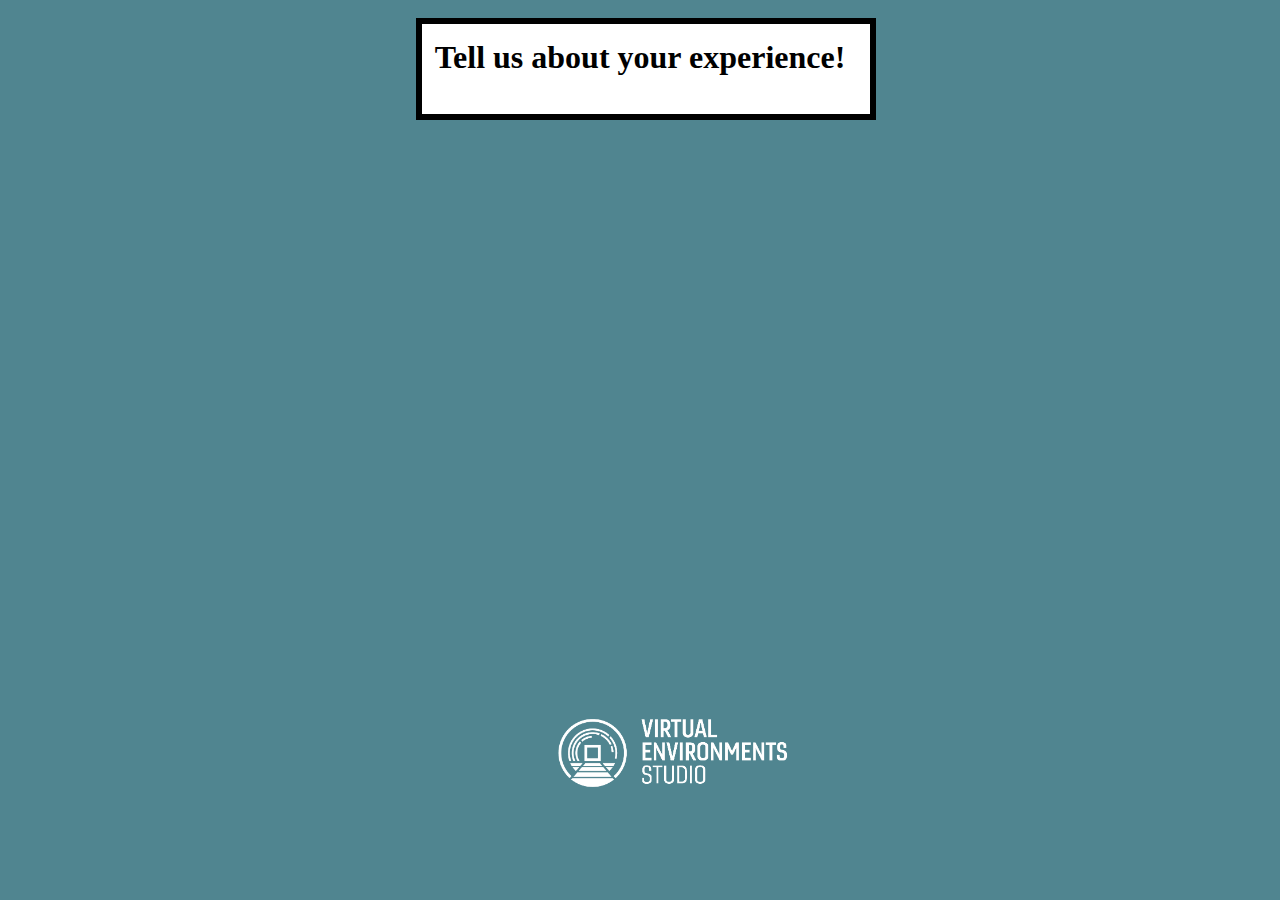
==== index.html @ 49bd3a6c "Organize and localize css and js" ====
<!DOCTYPE html>
<html>
	<head>
		<!-- Meta data -->
		<meta http-equiv='cache-control' content='no-cache'>
		<meta http-equiv='expires' content='0'>
		<meta http-equiv='pragma' content='no-cache'>
		
		<!-- Title -->
		<title>Studio Survey</title>
		
		<!-- Local stylesheet and font-awesome stylesheet -->
		<link rel="stylesheet" type="text/css" href="css/survey.css">
		<link rel="stylesheet" type="text/css" href="css/all.css">
	</head>
	
	<body class="bg">
		<!-- Main webpage html -->
		<main>
			<!-- Timeout countdown dialogue box -->
			<t id="countdown"></t>
			
			<!-- Header question & banner -->
			<div class="banner_body"></div>
			<h1 class="header_statement">Tell us about your experience!</h1>
			
			<!-- Smiley and Frowny Buttons -->
			<button id="smileyButton">
				<i class="far fa-smile" id="image1"></i>
			</button>		
			<button id="frownyButton">
				<i class="far fa-frown" id="image2"></i>
			</button>
			
			<!-- The Modal -->
			<div id="smileyModal" class="modal">

				<!-- Modal content -->
				<div class="modal-content">
					<div class="modal-header">
						<span class="close">&times;</span>
						<h1>Your Feedback</h1>
					</div>
				<div class="modal-body">
					<h2 class="feedback_question" id="main_statement">Thanks! Would you like to tell us more?</h2>
					<button id="yes_feedback">Yes</button>
					<button id="no_feedback">No</button>
					<form>
						<textarea id="feedback">Your input here...</textarea>
					</form>
				  <p><br/></p>
				</div>
				<div class="modal-footer">
				  <button id="submit" onclick="submit_data()">Submit</button>
				</div>
			  </div>
			</div>
			
			<!-- The icon at the bottom middle -->
			<img class="icon" src="icon.png" alt="Studio Icon"></img>
		</main>

		<!-- Javascript files -->
		<script src="js/jquery.js"></script>
		<script src="js/survey.js"></script>
	</body>
</html>
---- css/survey.css ----
/* Body & HTML Tag */
body, html {
    height: 100vh;
    margin: 0;
	background: #508590;
	height: 100vh;
	background-position: center;
	background-repeat: no-repeat;
	background-size: cover;
	overflow: hidden;
}

/* Banner */
.banner_body {
	position: absolute;
	top: 2vh;
	left: 32.5vw;
	height: 10vh;
	width: 35vw;
	background-color: #FFFFFF;
	z-index: 1;
	border: 6px solid #000000;
}

/* Header statement */
.header_statement {
	position: relative;
	top: 2vh;
	text-align: center;
	font-size: 200%;
	z-index: 2;
	animation-name: float_banner_body;
	animation-duration: 1.5s;
	animation-iteration-count: infinite;
	animation-fill-mode: forwards;
}

/* Timeout Countdown Box */
#countdown {
	position: absolute;
	top: 0%;
	right: 0%;
	width: 10vw;
	height: 10vw;
	color: #FFFFFF;
}

/* Smiley Face Button */
#smileyButton {
	position: absolute;
	width: 35vw;
	height: 35vw;
	border: none;
	left: 10vw;
	top: 15vh;
    border-radius: 45%;
	background-color: transparent;
	animation-name: bounce;
	animation-duration: 1.5s;
	animation-iteration-count: infinite;
	animation-fill-mode: forwards;
}
@keyframes rollSmileyOut {
	from {transform: rotate(0deg); left: 10vw;}
	to {transform: rotate(-45deg); left: 0vw;}
}

/* Frowny Face Button */
#frownyButton {
	position: absolute;
	width: 35vw;
	height: 35vw;
	border: none;
	right: 10vw;
	top: 15vh;
    border-radius: 45%;
	background-color: transparent;
	animation-name: bounce;
	animation-duration: 1.5s;
	animation-iteration-count: infinite;
	animation-fill-mode: forwards;
}
@keyframes rollFrownyOut {
	from {transform: rotate(0deg); right: 10vw;}
	to {transform: rotate(45deg); right: 0vw;}
}

/* Bouncy animation for smiley faces */
@keyframes bounce {
	0% {transform: scale(1.0);}
	50% {transform: scale(1.05);}
	100% {transform: scale(1.0);}
}

/* Smile and Frown images */
#image1, 
#image2 {
	font-size: 35vw;
	color: white;
}

/* The Modal (background) */
.modal {
	display: none; 
	position: fixed;
	z-index: 1;
	padding-top: 100px; 
	left: 0;
	top: 0;
	width: 100%; 
	height: 100%;
	overflow: auto; 
	background-color: rgba(0,0,0,0.4);
}

/* Modal Content */
.modal-content {
	position: relative;
	background-color: #FFFFFF;
	margin: auto;
	padding: 0;
	border: 1px solid #888;
	width: 80%;
	box-shadow: 0 4px 8px 0 rgba(0,0,0,0.2),0 6px 20px 0 rgba(0,0,0,0.19);
	animation-name: modal_dropdown;
	animation-duration: 0.4s;
}

/* Modal Dropdown Animation */
@keyframes modal_dropdown {
	from {top:-300px; opacity:0}
	to {top:0; opacity:1}
}

/* The Close Button */
.close {
	color: white;
	float: right;
	font-size: 28px;
	font-weight: bold;
}
.close:hover,
.close:focus {
	color: #000;
	text-decoration: none;
	cursor: pointer;
}

/* Modal Header, Body, and Footer */
/* Includes Feedback box and Yes, No, and Submit buttons */
.modal-header {
	padding: 2px 16px;
	background-color: #508590;
	color: white;
}
.modal-body {
	text-align: center;
	padding: 2px 16px;
	height: 30vh;
	background-color: #FFFFFF;
	animation-fill-mode: forwards;
}
@keyframes modalSmaller {
	from {height: 40vh;}
	to {height: 30vh;}
}
@keyframes modalBigger {
	from {height: 30vh;}
	to {height: 40vh;}
}
.feedback_question {
	font-size: 200%;
	color: #000000;
}
#main_statement {
	position: relative;
	top: 4%;
	animation-fill-mode: forwards;
}
@keyframes center_text {
	from {top: 4%;}
	to {top: 20%;}
}
#modal-footer {
	height: 8vh;
}
@keyframes footerBigger {
	from {height: 8vh;}
	to{height: 10vh;}
}
#yes_feedback {
	text-align: center;
	font-size: 200%;
	position: fixed;
	top: 37.5%;
	width: 20%;
	height: 8vh;
	border: 4px solid #000000;
	background-color: #2CD5C4;
	color: #000000;
	display: inline;
	animation-name: swooshYes;
	animation-duration: 2s;
	animation-fill-mode: forwards;
}
@keyframes swooshYes {
	0% {left: 30%; opacity:0; display: none}
	40% {left: 30%; opacity:0; display: inline}
	100% {left: 23%; opacity:1; display: inline}
}
#no_feedback {
	text-align: center;
	font-size: 200%;
	position: fixed;
	top: 37.5%;
	width: 20%;
	height: 8vh;
	border: 4px solid #000000;  
	background-color: #2CD5C4;
	color: #000000;
	display: inline;
	animation-name: swooshNo;
	animation-duration: 2s;
	animation-fill-mode: forwards;
}
@keyframes swooshNo {
	0% {right: 30%; opacity:0; display: none}
	40% {right: 30%; opacity:0; display: inline}
	100% {right: 23%; opacity:1; display: inline}
}
#feedback {
	position: relative;
	width: 60vw;
	height: 20vh;
	top: 2vh;
	padding: 12px 20px;
	margin: 8px 0;
	box-sizing: border-box;
	border: 4px solid black;
	background-color: #f8f8f8;
	display: none;
	resize: none;
	font-size: 150%;
	animation-name: fadeIn;
	animation-duration: 1s;
	animation-fill-mode: forwards;
}
@keyframes fadeIn {
	from {opacity: 0;}
	to {opacity: 1;}
}
.modal-footer {
	text-align: center;
	height: 10vh;
	padding: 2px 16px;
	background-color: #508590;
	color: white;
}
#submit {
	text-align: center;
	font-size: 150%;
	position: relative;
	top: 2vh;
	width: 15vw;
	height: 6vh;
	border: 4px solid #000000;  
	background-color: #CE0058;
	color: #FFFFFF;
    opacity: 0.4;
    cursor: not-allowed;
	animation-fill-mode: forwards;
}
@keyframes fadeOut {
	from {opacity: 0.4;}
	to {opacity: 0;}
}
@keyframes submitBigger {
	from {width: 15vw; height: 6vh; top: 2vh;}
	to {width: 20%; height: 8vh; top: 1vh;}
}
@keyframes submitSmaller {
	from {width: 20vw; height: 8vh; top: 1vh;}
	to {width: 15vw; height: 6vh; top: 2vh;}
}

/* The icon at the bottom middle */
.icon {
	position: absolute;
	left: 42vw;
	bottom: 10vh;
	width: 30vh;
	display: inline;
	z-index: 2;
}
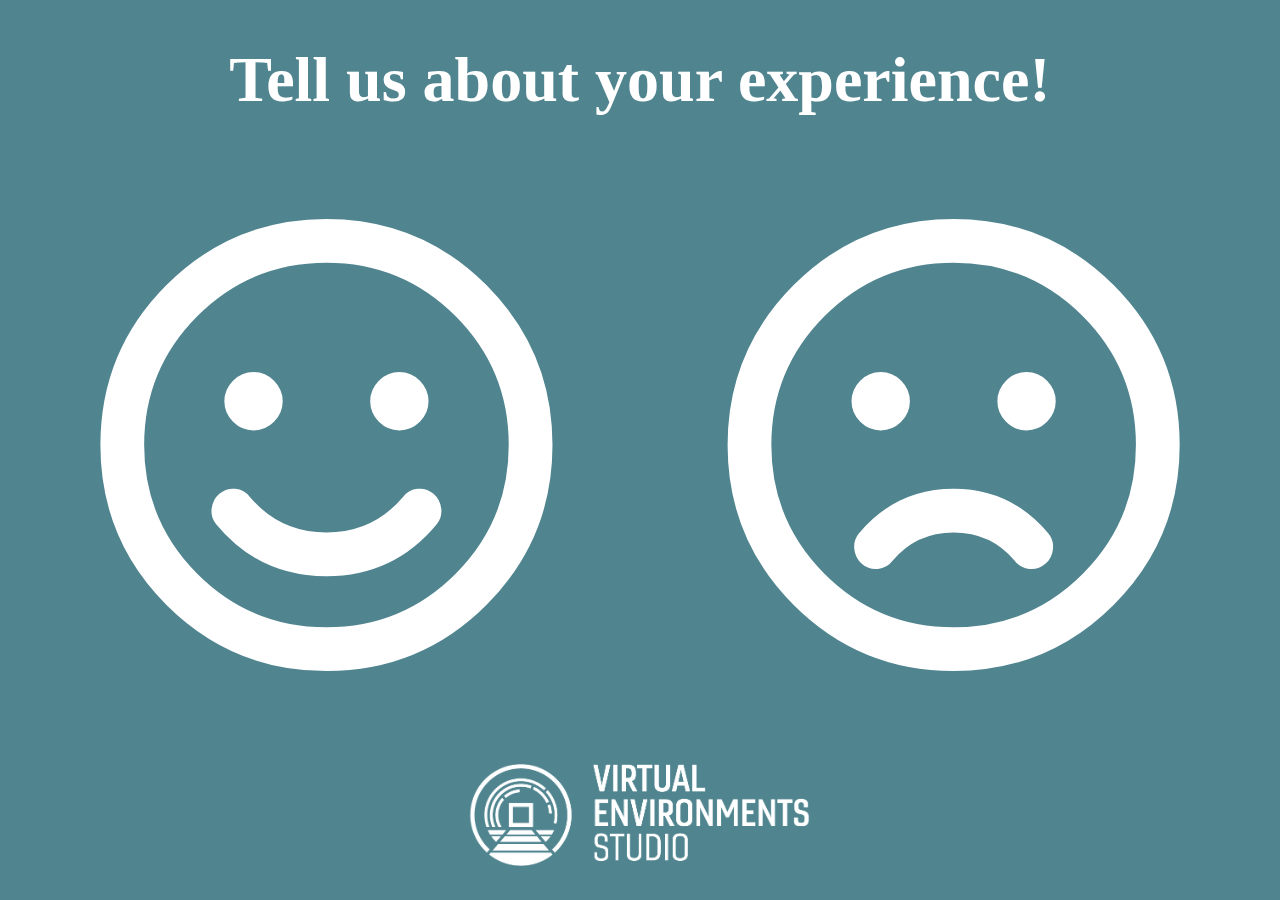
==== commit 96a15750: "Change to html5 tags" ====
--- a/index.html
+++ b/index.html
@@ -15,50 +15,54 @@
 	</head>
 	
 	<body class="bg">
-		<!-- Main webpage html -->
-		<main>
 			<!-- Timeout countdown dialogue box -->
 			<t id="countdown"></t>
 			
 			<!-- Header question & banner -->
-			<div class="banner_body"></div>
-			<h1 class="header_statement">Tell us about your experience!</h1>
+			<header>
+				<h1 class="header_h1">Tell us about your experience!</h1>
+			</header>
 			
-			<!-- Smiley and Frowny Buttons -->
-			<button id="smileyButton">
-				<i class="far fa-smile" id="image1"></i>
-			</button>		
-			<button id="frownyButton">
-				<i class="far fa-frown" id="image2"></i>
-			</button>
-			
-			<!-- The Modal -->
-			<div id="smileyModal" class="modal">
+			<!-- Main webpage html -->
+			<main>
+				<!-- Smiley and Frowny Buttons -->
+				<button id="smileyButton">
+					<i class="far fa-smile" id="smile"></i>
+				</button>		
+				<button id="frownyButton">
+					<i class="far fa-frown" id="frown"></i>
+				</button>
+				
+				<!-- The Modal -->
+				<div id="smileyModal" class="modal">
 
-				<!-- Modal content -->
-				<div class="modal-content">
-					<div class="modal-header">
-						<span class="close">&times;</span>
-						<h1>Your Feedback</h1>
+					<!-- Modal content -->
+					<div class="modal-content">
+						<div class="modal-header">
+							<span class="close">&times;</span>
+							<h1>Your Feedback</h1>
+						</div>
+					<div class="modal-body">
+						<h2 class="feedback_question" id="main_statement">Thanks! Would you like to tell us more?</h2>
+						<button id="yes_feedback">Yes</button>
+						<button id="no_feedback">No</button>
+						<form>
+							<textarea id="feedback">Your input here...</textarea>
+						</form>
+						<p><br/></p>
 					</div>
-				<div class="modal-body">
-					<h2 class="feedback_question" id="main_statement">Thanks! Would you like to tell us more?</h2>
-					<button id="yes_feedback">Yes</button>
-					<button id="no_feedback">No</button>
-					<form>
-						<textarea id="feedback">Your input here...</textarea>
-					</form>
-				  <p><br/></p>
+					<div class="modal-footer">
+						<button id="submit" onclick="submit_data()">Submit</button>
+					</div>
+					</div>
 				</div>
-				<div class="modal-footer">
-				  <button id="submit" onclick="submit_data()">Submit</button>
-				</div>
-			  </div>
-			</div>
+			</main>
 			
 			<!-- The icon at the bottom middle -->
-			<img class="icon" src="icon.png" alt="Studio Icon"></img>
-		</main>
+			<footer>
+				<img class="icon" src="icon.png" alt="Studio Icon"></img>
+			</footer>
+
 
 		<!-- Javascript files -->
 		<script src="js/jquery.js"></script>
--- a/css/survey.css
+++ b/css/survey.css
@@ -1,294 +1,370 @@
 /* Body & HTML Tag */
-body, html {
-    height: 100vh;
-    margin: 0;
-	background: #508590;
-	height: 100vh;
-	background-position: center;
-	background-repeat: no-repeat;
-	background-size: cover;
-	overflow: hidden;
-}
-
-/* Banner */
-.banner_body {
-	position: absolute;
-	top: 2vh;
-	left: 32.5vw;
-	height: 10vh;
-	width: 35vw;
-	background-color: #FFFFFF;
-	z-index: 1;
-	border: 6px solid #000000;
+body,
+html {
+  height: 100vh;
+  margin: 0;
+  background: #508590;
+  height: 100vh;
+  background-position: center;
+  background-repeat: no-repeat;
+  background-size: cover;
+  overflow: hidden;
+}
+
+body {
+  display: flex;
+  flex-direction: column;
+  flex-wrap: nowrap;
+  justify-content: space-between;
 }
 
 /* Header statement */
-.header_statement {
-	position: relative;
-	top: 2vh;
-	text-align: center;
-	font-size: 200%;
-	z-index: 2;
-	animation-name: float_banner_body;
-	animation-duration: 1.5s;
-	animation-iteration-count: infinite;
-	animation-fill-mode: forwards;
+header {
+  display: flex;
+  flex-direction: row;
+  align-items: center;
+  justify-content: center;
+}
+
+header h1.header_h1 {
+  color: white;
+  font-size: 4em;
+}
+
+/* Footer image */
+
+footer {
+  display: flex;
+  flex-direction: row;
+  align-items: center;
+  justify-content: center;
+}
+
+footer img.icon {
+  width: 400px;
 }
 
 /* Timeout Countdown Box */
 #countdown {
-	position: absolute;
-	top: 0%;
-	right: 0%;
-	width: 10vw;
-	height: 10vw;
-	color: #FFFFFF;
-}
-
-/* Smiley Face Button */
-#smileyButton {
-	position: absolute;
-	width: 35vw;
-	height: 35vw;
-	border: none;
-	left: 10vw;
-	top: 15vh;
-    border-radius: 45%;
-	background-color: transparent;
-	animation-name: bounce;
-	animation-duration: 1.5s;
-	animation-iteration-count: infinite;
-	animation-fill-mode: forwards;
+  position: absolute;
+  top: 0%;
+  right: 0%;
+  width: 10vw;
+  height: 10vw;
+  color: #ffffff;
+}
+
+/* Main content */
+main {
+  display: flex;
+  flex-direction: row;
+  justify-content: center;
+  align-items: center;
+  flex-wrap: nowrap;
+}
+/* Smile and Frown images */
+#smile,
+#frown {
+  font-size: 35em;
+  color: white;
+}
+
+/* Face Buttons */
+#smileyButton,
+#frownyButton {
+  width: 49%;
+  border: none;
+  border-radius: 45%;
+  background-color: transparent;
+  animation-name: bounce;
+  animation-duration: 1.5s;
+  animation-iteration-count: infinite;
+  animation-fill-mode: forwards;
 }
 @keyframes rollSmileyOut {
-	from {transform: rotate(0deg); left: 10vw;}
-	to {transform: rotate(-45deg); left: 0vw;}
-}
-
-/* Frowny Face Button */
-#frownyButton {
-	position: absolute;
-	width: 35vw;
-	height: 35vw;
-	border: none;
-	right: 10vw;
-	top: 15vh;
-    border-radius: 45%;
-	background-color: transparent;
-	animation-name: bounce;
-	animation-duration: 1.5s;
-	animation-iteration-count: infinite;
-	animation-fill-mode: forwards;
+  from {
+    transform: rotate(0deg);
+    left: 10vw;
+  }
+  to {
+    transform: rotate(-45deg);
+    left: 0vw;
+  }
 }
 @keyframes rollFrownyOut {
-	from {transform: rotate(0deg); right: 10vw;}
-	to {transform: rotate(45deg); right: 0vw;}
+  from {
+    transform: rotate(0deg);
+    right: 10vw;
+  }
+  to {
+    transform: rotate(45deg);
+    right: 0vw;
+  }
 }
 
 /* Bouncy animation for smiley faces */
 @keyframes bounce {
-	0% {transform: scale(1.0);}
-	50% {transform: scale(1.05);}
-	100% {transform: scale(1.0);}
-}
-
-/* Smile and Frown images */
-#image1, 
-#image2 {
-	font-size: 35vw;
-	color: white;
+  0% {
+    transform: scale(1);
+  }
+  50% {
+    transform: scale(1.05);
+  }
+  100% {
+    transform: scale(1);
+  }
 }
 
 /* The Modal (background) */
 .modal {
-	display: none; 
-	position: fixed;
-	z-index: 1;
-	padding-top: 100px; 
-	left: 0;
-	top: 0;
-	width: 100%; 
-	height: 100%;
-	overflow: auto; 
-	background-color: rgba(0,0,0,0.4);
+  display: none;
+  position: fixed;
+  z-index: 1;
+  padding-top: 100px;
+  left: 0;
+  top: 0;
+  width: 100%;
+  height: 100%;
+  overflow: auto;
+  background-color: rgba(0, 0, 0, 0.4);
 }
 
 /* Modal Content */
 .modal-content {
-	position: relative;
-	background-color: #FFFFFF;
-	margin: auto;
-	padding: 0;
-	border: 1px solid #888;
-	width: 80%;
-	box-shadow: 0 4px 8px 0 rgba(0,0,0,0.2),0 6px 20px 0 rgba(0,0,0,0.19);
-	animation-name: modal_dropdown;
-	animation-duration: 0.4s;
+  position: relative;
+  background-color: #ffffff;
+  margin: auto;
+  padding: 0;
+  border: 1px solid #888;
+  width: 80%;
+  box-shadow: 0 4px 8px 0 rgba(0, 0, 0, 0.2), 0 6px 20px 0 rgba(0, 0, 0, 0.19);
+  animation-name: modal_dropdown;
+  animation-duration: 0.4s;
 }
 
 /* Modal Dropdown Animation */
 @keyframes modal_dropdown {
-	from {top:-300px; opacity:0}
-	to {top:0; opacity:1}
+  from {
+    top: -300px;
+    opacity: 0;
+  }
+  to {
+    top: 0;
+    opacity: 1;
+  }
 }
 
 /* The Close Button */
 .close {
-	color: white;
-	float: right;
-	font-size: 28px;
-	font-weight: bold;
+  color: white;
+  float: right;
+  font-size: 28px;
+  font-weight: bold;
 }
 .close:hover,
 .close:focus {
-	color: #000;
-	text-decoration: none;
-	cursor: pointer;
+  color: #000;
+  text-decoration: none;
+  cursor: pointer;
 }
 
 /* Modal Header, Body, and Footer */
 /* Includes Feedback box and Yes, No, and Submit buttons */
 .modal-header {
-	padding: 2px 16px;
-	background-color: #508590;
-	color: white;
+  padding: 2px 16px;
+  background-color: #508590;
+  color: white;
 }
 .modal-body {
-	text-align: center;
-	padding: 2px 16px;
-	height: 30vh;
-	background-color: #FFFFFF;
-	animation-fill-mode: forwards;
+  text-align: center;
+  padding: 2px 16px;
+  height: 30vh;
+  background-color: #ffffff;
+  animation-fill-mode: forwards;
 }
 @keyframes modalSmaller {
-	from {height: 40vh;}
-	to {height: 30vh;}
+  from {
+    height: 40vh;
+  }
+  to {
+    height: 30vh;
+  }
 }
 @keyframes modalBigger {
-	from {height: 30vh;}
-	to {height: 40vh;}
+  from {
+    height: 30vh;
+  }
+  to {
+    height: 40vh;
+  }
 }
 .feedback_question {
-	font-size: 200%;
-	color: #000000;
+  font-size: 200%;
+  color: #000000;
 }
 #main_statement {
-	position: relative;
-	top: 4%;
-	animation-fill-mode: forwards;
+  position: relative;
+  top: 4%;
+  animation-fill-mode: forwards;
 }
 @keyframes center_text {
-	from {top: 4%;}
-	to {top: 20%;}
+  from {
+    top: 4%;
+  }
+  to {
+    top: 20%;
+  }
 }
 #modal-footer {
-	height: 8vh;
+  height: 8vh;
 }
 @keyframes footerBigger {
-	from {height: 8vh;}
-	to{height: 10vh;}
+  from {
+    height: 8vh;
+  }
+  to {
+    height: 10vh;
+  }
 }
 #yes_feedback {
-	text-align: center;
-	font-size: 200%;
-	position: fixed;
-	top: 37.5%;
-	width: 20%;
-	height: 8vh;
-	border: 4px solid #000000;
-	background-color: #2CD5C4;
-	color: #000000;
-	display: inline;
-	animation-name: swooshYes;
-	animation-duration: 2s;
-	animation-fill-mode: forwards;
+  text-align: center;
+  font-size: 200%;
+  position: fixed;
+  top: 37.5%;
+  width: 20%;
+  height: 8vh;
+  border: 4px solid #000000;
+  background-color: #2cd5c4;
+  color: #000000;
+  display: inline;
+  animation-name: swooshYes;
+  animation-duration: 2s;
+  animation-fill-mode: forwards;
 }
 @keyframes swooshYes {
-	0% {left: 30%; opacity:0; display: none}
-	40% {left: 30%; opacity:0; display: inline}
-	100% {left: 23%; opacity:1; display: inline}
+  0% {
+    left: 30%;
+    opacity: 0;
+    display: none;
+  }
+  40% {
+    left: 30%;
+    opacity: 0;
+    display: inline;
+  }
+  100% {
+    left: 23%;
+    opacity: 1;
+    display: inline;
+  }
 }
 #no_feedback {
-	text-align: center;
-	font-size: 200%;
-	position: fixed;
-	top: 37.5%;
-	width: 20%;
-	height: 8vh;
-	border: 4px solid #000000;  
-	background-color: #2CD5C4;
-	color: #000000;
-	display: inline;
-	animation-name: swooshNo;
-	animation-duration: 2s;
-	animation-fill-mode: forwards;
+  text-align: center;
+  font-size: 200%;
+  position: fixed;
+  top: 37.5%;
+  width: 20%;
+  height: 8vh;
+  border: 4px solid #000000;
+  background-color: #2cd5c4;
+  color: #000000;
+  display: inline;
+  animation-name: swooshNo;
+  animation-duration: 2s;
+  animation-fill-mode: forwards;
 }
 @keyframes swooshNo {
-	0% {right: 30%; opacity:0; display: none}
-	40% {right: 30%; opacity:0; display: inline}
-	100% {right: 23%; opacity:1; display: inline}
+  0% {
+    right: 30%;
+    opacity: 0;
+    display: none;
+  }
+  40% {
+    right: 30%;
+    opacity: 0;
+    display: inline;
+  }
+  100% {
+    right: 23%;
+    opacity: 1;
+    display: inline;
+  }
 }
 #feedback {
-	position: relative;
-	width: 60vw;
-	height: 20vh;
-	top: 2vh;
-	padding: 12px 20px;
-	margin: 8px 0;
-	box-sizing: border-box;
-	border: 4px solid black;
-	background-color: #f8f8f8;
-	display: none;
-	resize: none;
-	font-size: 150%;
-	animation-name: fadeIn;
-	animation-duration: 1s;
-	animation-fill-mode: forwards;
+  position: relative;
+  width: 60vw;
+  height: 20vh;
+  top: 2vh;
+  padding: 12px 20px;
+  margin: 8px 0;
+  box-sizing: border-box;
+  border: 4px solid black;
+  background-color: #f8f8f8;
+  display: none;
+  resize: none;
+  font-size: 150%;
+  animation-name: fadeIn;
+  animation-duration: 1s;
+  animation-fill-mode: forwards;
 }
 @keyframes fadeIn {
-	from {opacity: 0;}
-	to {opacity: 1;}
+  from {
+    opacity: 0;
+  }
+  to {
+    opacity: 1;
+  }
 }
 .modal-footer {
-	text-align: center;
-	height: 10vh;
-	padding: 2px 16px;
-	background-color: #508590;
-	color: white;
+  text-align: center;
+  height: 10vh;
+  padding: 2px 16px;
+  background-color: #508590;
+  color: white;
 }
 #submit {
-	text-align: center;
-	font-size: 150%;
-	position: relative;
-	top: 2vh;
-	width: 15vw;
-	height: 6vh;
-	border: 4px solid #000000;  
-	background-color: #CE0058;
-	color: #FFFFFF;
+  text-align: center;
+  font-size: 150%;
+  position: relative;
+  top: 2vh;
+  width: 15vw;
+  height: 6vh;
+  border: 4px solid #000000;
+  background-color: #ce0058;
+  color: #ffffff;
+  opacity: 0.4;
+  cursor: not-allowed;
+  animation-fill-mode: forwards;
+}
+@keyframes fadeOut {
+  from {
     opacity: 0.4;
-    cursor: not-allowed;
-	animation-fill-mode: forwards;
-}
-@keyframes fadeOut {
-	from {opacity: 0.4;}
-	to {opacity: 0;}
+  }
+  to {
+    opacity: 0;
+  }
 }
 @keyframes submitBigger {
-	from {width: 15vw; height: 6vh; top: 2vh;}
-	to {width: 20%; height: 8vh; top: 1vh;}
+  from {
+    width: 15vw;
+    height: 6vh;
+    top: 2vh;
+  }
+  to {
+    width: 20%;
+    height: 8vh;
+    top: 1vh;
+  }
 }
 @keyframes submitSmaller {
-	from {width: 20vw; height: 8vh; top: 1vh;}
-	to {width: 15vw; height: 6vh; top: 2vh;}
-}
-
-/* The icon at the bottom middle */
-.icon {
-	position: absolute;
-	left: 42vw;
-	bottom: 10vh;
-	width: 30vh;
-	display: inline;
-	z-index: 2;
-}+  from {
+    width: 20vw;
+    height: 8vh;
+    top: 1vh;
+  }
+  to {
+    width: 15vw;
+    height: 6vh;
+    top: 2vh;
+  }
+}
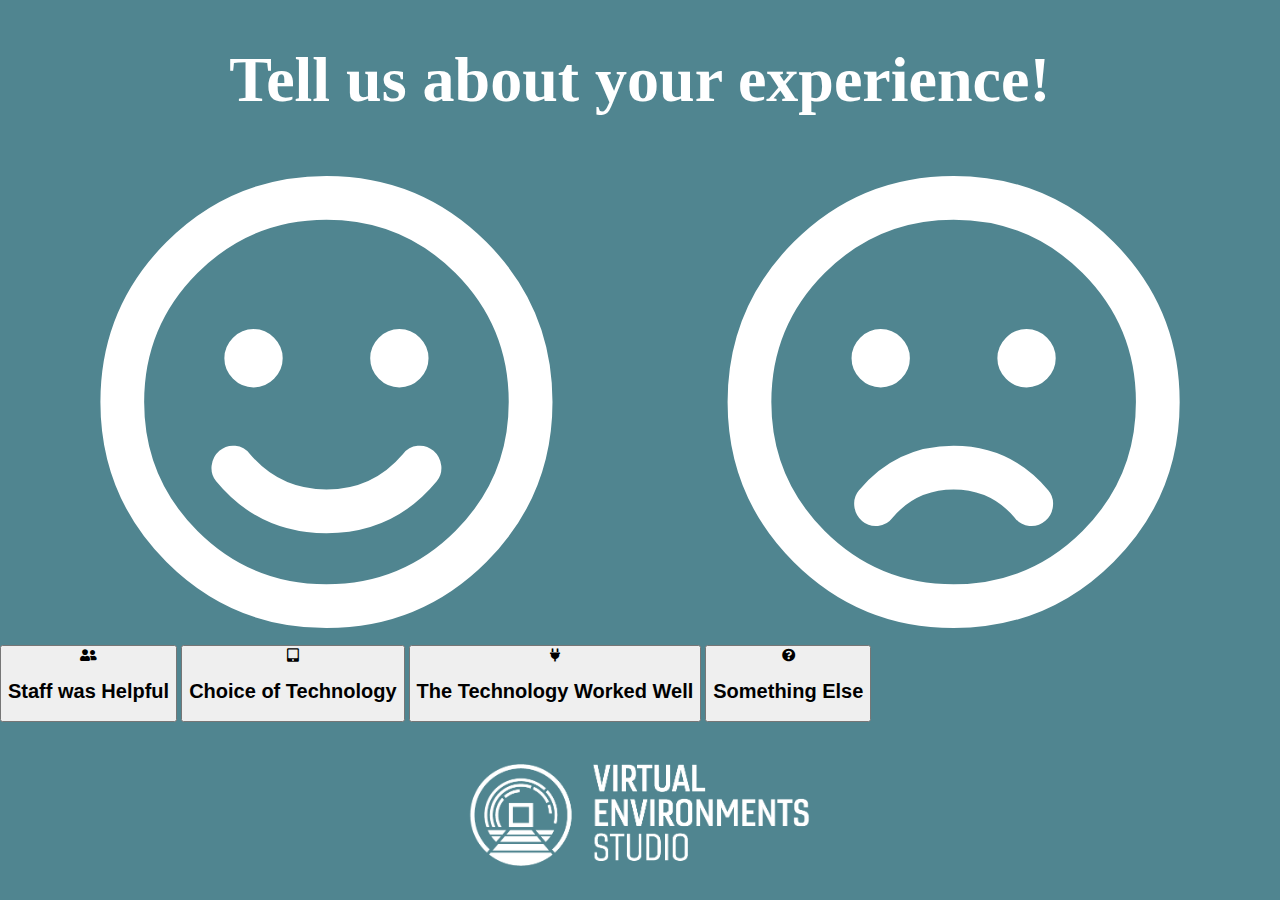
==== commit 72b7d723: "Remove dev keys from repo" ====
--- a/index.html
+++ b/index.html
@@ -32,31 +32,43 @@
 				<button id="frownyButton">
 					<i class="far fa-frown" id="frown"></i>
 				</button>
+			</main>
+
+			<aside>
+				<button class="subchoice">
+					<div class="icon">
+						<i class="fas fa-user-friends"></i>
+					</div>
+					<div class="subchoice-text">
+						<h2 class="choice-text">Staff was Helpful</h2>
+					</div>
+				</button>
+				<button class="subchoice">
+					<div class="icon">
+						<i class="fas fa-tablet-alt"></i>
+					</div>
+					<div class="subchoice-text">
+						<h2 class="choice-text">Choice of Technology</h2>
+					</div>
+				</button>
+				<button class="subchoice">
+					<div class="icon">
+						<i class="fas fa-plug"></i>
+					</div>
+					<div class="subchoice-text">
+						<h2 class="choice-text">The Technology Worked Well</h2>
+					</div>
+				</button>
+				<button class="subchoice">
+					<div class="icon">
+						<i class="fas fa-question-circle"></i>
+					</div>
+					<div class="subchoice-text">
+						<h2 class="choice-text">Something Else</h2>
+					</div>
+				</button>
 				
-				<!-- The Modal -->
-				<div id="smileyModal" class="modal">
-
-					<!-- Modal content -->
-					<div class="modal-content">
-						<div class="modal-header">
-							<span class="close">&times;</span>
-							<h1>Your Feedback</h1>
-						</div>
-					<div class="modal-body">
-						<h2 class="feedback_question" id="main_statement">Thanks! Would you like to tell us more?</h2>
-						<button id="yes_feedback">Yes</button>
-						<button id="no_feedback">No</button>
-						<form>
-							<textarea id="feedback">Your input here...</textarea>
-						</form>
-						<p><br/></p>
-					</div>
-					<div class="modal-footer">
-						<button id="submit" onclick="submit_data()">Submit</button>
-					</div>
-					</div>
-				</div>
-			</main>
+			</aside>
 			
 			<!-- The icon at the bottom middle -->
 			<footer>
@@ -66,6 +78,7 @@
 
 		<!-- Javascript files -->
 		<script src="js/jquery.js"></script>
+		<script src='config.js'></script>
 		<script src="js/survey.js"></script>
 	</body>
 </html>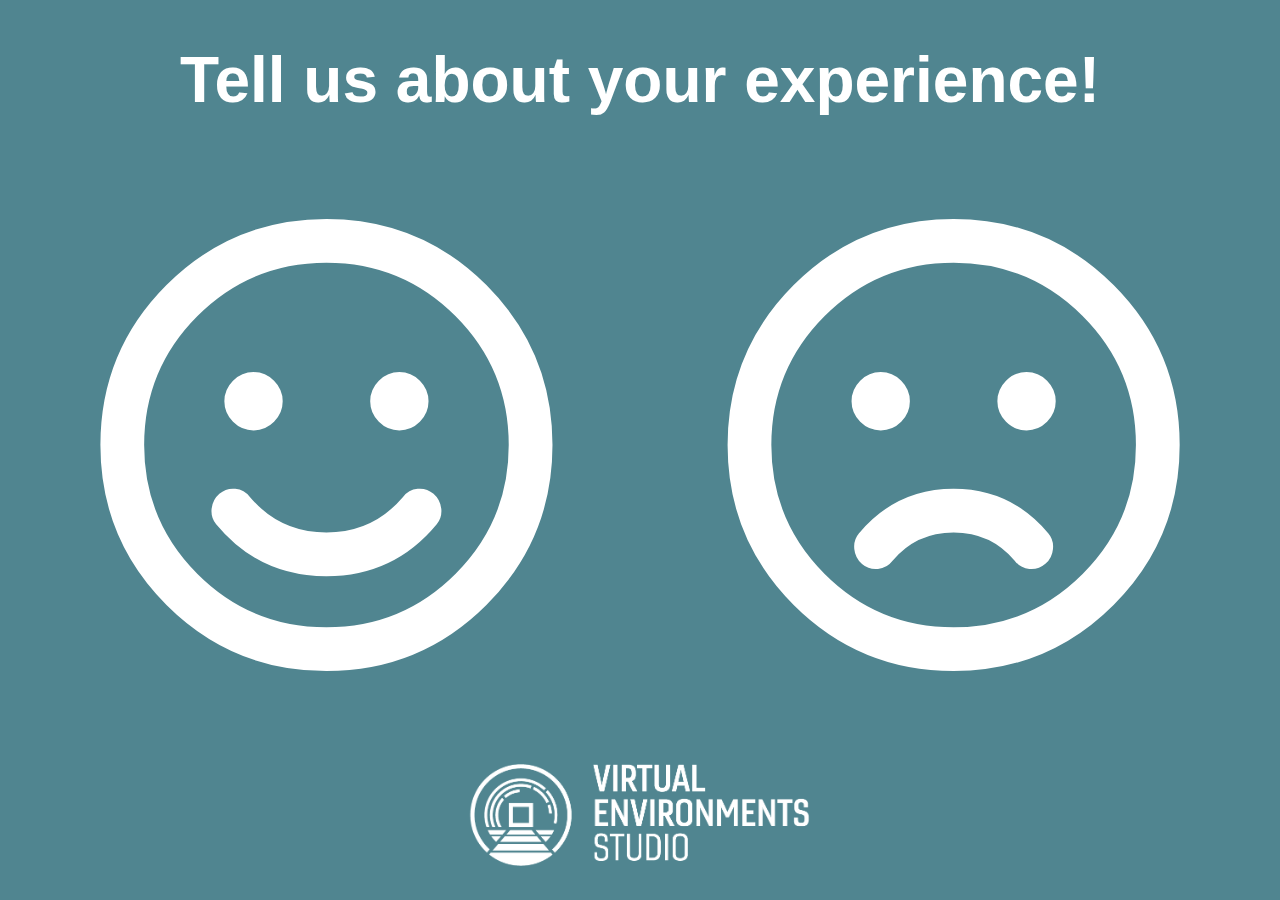
==== commit d9ebba4f: "Remove timer" ====
--- a/index.html
+++ b/index.html
@@ -14,10 +14,7 @@
 		<link rel="stylesheet" type="text/css" href="css/all.css">
 	</head>
 	
-	<body class="bg">
-			<!-- Timeout countdown dialogue box -->
-			<t id="countdown"></t>
-			
+	<body class="bg">		
 			<!-- Header question & banner -->
 			<header>
 				<h1 class="header_h1">Tell us about your experience!</h1>
--- a/css/survey.css
+++ b/css/survey.css
@@ -29,6 +29,7 @@
 header h1.header_h1 {
   color: white;
   font-size: 4em;
+  font-family: 'Open Sans', sans-serif;
 }
 
 /* Footer image */
@@ -42,16 +43,6 @@
 
 footer img.icon {
   width: 400px;
-}
-
-/* Timeout Countdown Box */
-#countdown {
-  position: absolute;
-  top: 0%;
-  right: 0%;
-  width: 10vw;
-  height: 10vw;
-  color: #ffffff;
 }
 
 /* Main content */
@@ -113,6 +104,41 @@
   100% {
     transform: scale(1);
   }
+}
+
+/* Aside Modal */
+
+aside {
+  display: none;
+  flex-direction: column;
+  justify-content: space-around;
+  align-items: center;
+  flex-wrap: nowrap;
+  background: transparent;
+  border: none;
+}
+
+aside button.subchoice {
+  background: transparent;
+  display: flex;
+  flex-direction: row;
+  flex-wrap: nowrap;
+  border: none;
+  color: white;
+  font-size: 3em;
+  justify-content: center;
+  align-items: center;
+  cursor: pointer;
+  margin: 0.5em 0;
+}
+
+aside button.subchoice div.icon {
+  margin-right: 1em;
+  width: 65px;
+}
+
+aside button .subchoice-text h2.choice-text {
+  margin: 0;
 }
 
 /* The Modal (background) */
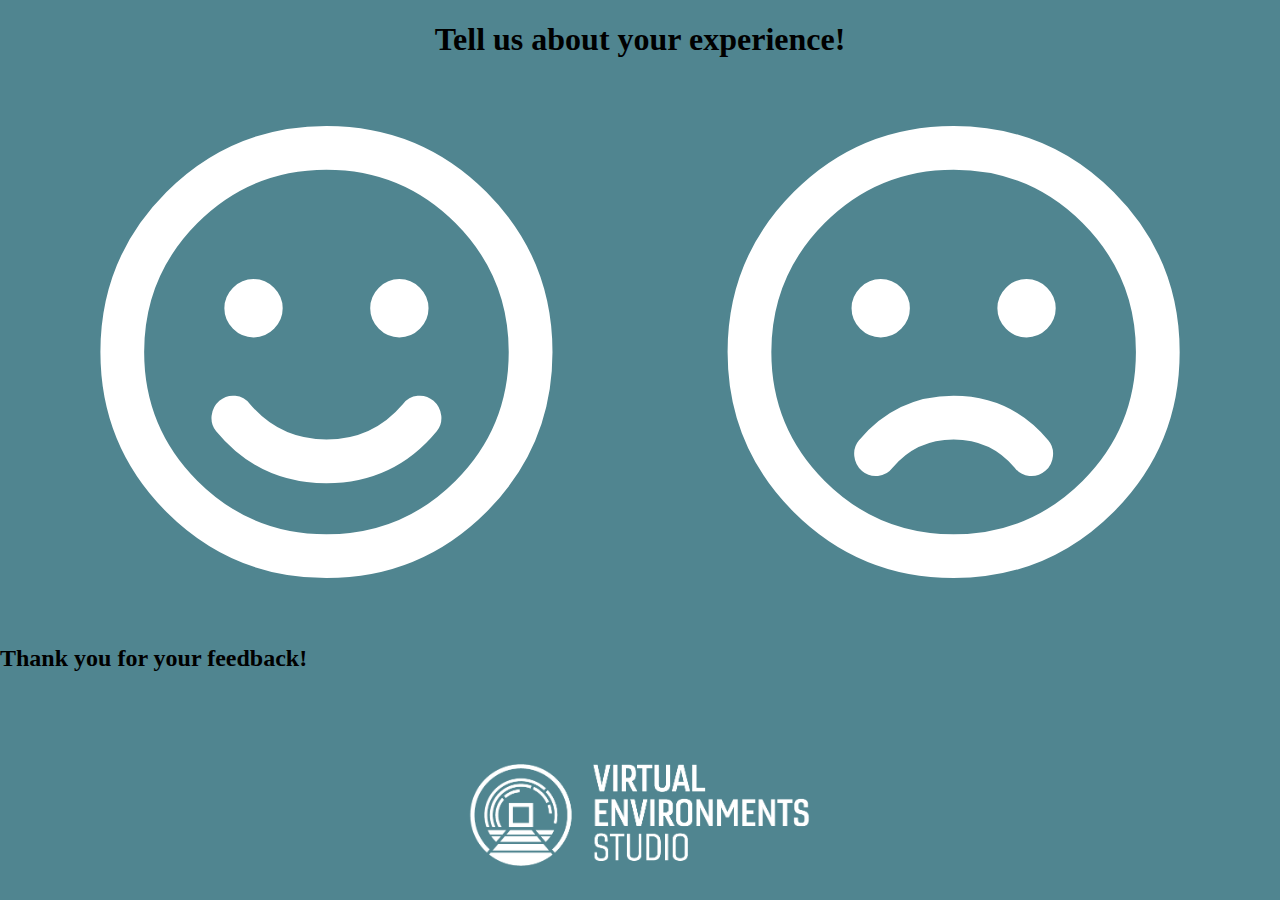
==== commit 67e51640: "Add button container and move thank you to summary" ====
--- a/index.html
+++ b/index.html
@@ -17,7 +17,7 @@
 	<body class="bg">		
 			<!-- Header question & banner -->
 			<header>
-				<h1 class="header_h1">Tell us about your experience!</h1>
+				<h1 class="message">Tell us about your experience!</h1>
 			</header>
 			
 			<!-- Main webpage html -->
@@ -32,40 +32,47 @@
 			</main>
 
 			<aside>
-				<button class="subchoice">
-					<div class="icon">
-						<i class="fas fa-user-friends"></i>
-					</div>
-					<div class="subchoice-text">
-						<h2 class="choice-text">Staff was Helpful</h2>
-					</div>
-				</button>
-				<button class="subchoice">
-					<div class="icon">
-						<i class="fas fa-tablet-alt"></i>
-					</div>
-					<div class="subchoice-text">
-						<h2 class="choice-text">Choice of Technology</h2>
-					</div>
-				</button>
-				<button class="subchoice">
-					<div class="icon">
-						<i class="fas fa-plug"></i>
-					</div>
-					<div class="subchoice-text">
-						<h2 class="choice-text">The Technology Worked Well</h2>
-					</div>
-				</button>
-				<button class="subchoice">
-					<div class="icon">
-						<i class="fas fa-question-circle"></i>
-					</div>
-					<div class="subchoice-text">
-						<h2 class="choice-text">Something Else</h2>
-					</div>
-				</button>
-				
+				<div class="button-container">
+					<button class="subchoice">
+						<div class="icon">
+							<i class="fas fa-user-friends"></i>
+						</div>
+						<div class="subchoice-text">
+							<h2 class="choice-text">Staff was Helpful</h2>
+						</div>
+					</button>
+					<button class="subchoice">
+						<div class="icon">
+							<i class="fas fa-tablet-alt"></i>
+						</div>
+						<div class="subchoice-text">
+							<h2 class="choice-text">Choice of Technology</h2>
+						</div>
+					</button>
+					<button class="subchoice">
+						<div class="icon">
+							<i class="fas fa-plug"></i>
+						</div>
+						<div class="subchoice-text">
+							<h2 class="choice-text">The Technology Worked Well</h2>
+						</div>
+					</button>
+					<button class="subchoice">
+						<div class="icon">
+							<i class="fas fa-question-circle"></i>
+						</div>
+						<div class="subchoice-text">
+							<h2 class="choice-text">Something Else</h2>
+						</div>
+					</button>
+				</div>				
 			</aside>
+
+			<summary>
+				<h2 class="thanks">
+					Thank you for your feedback!
+				</h2>
+			</summary>
 			
 			<!-- The icon at the bottom middle -->
 			<footer>
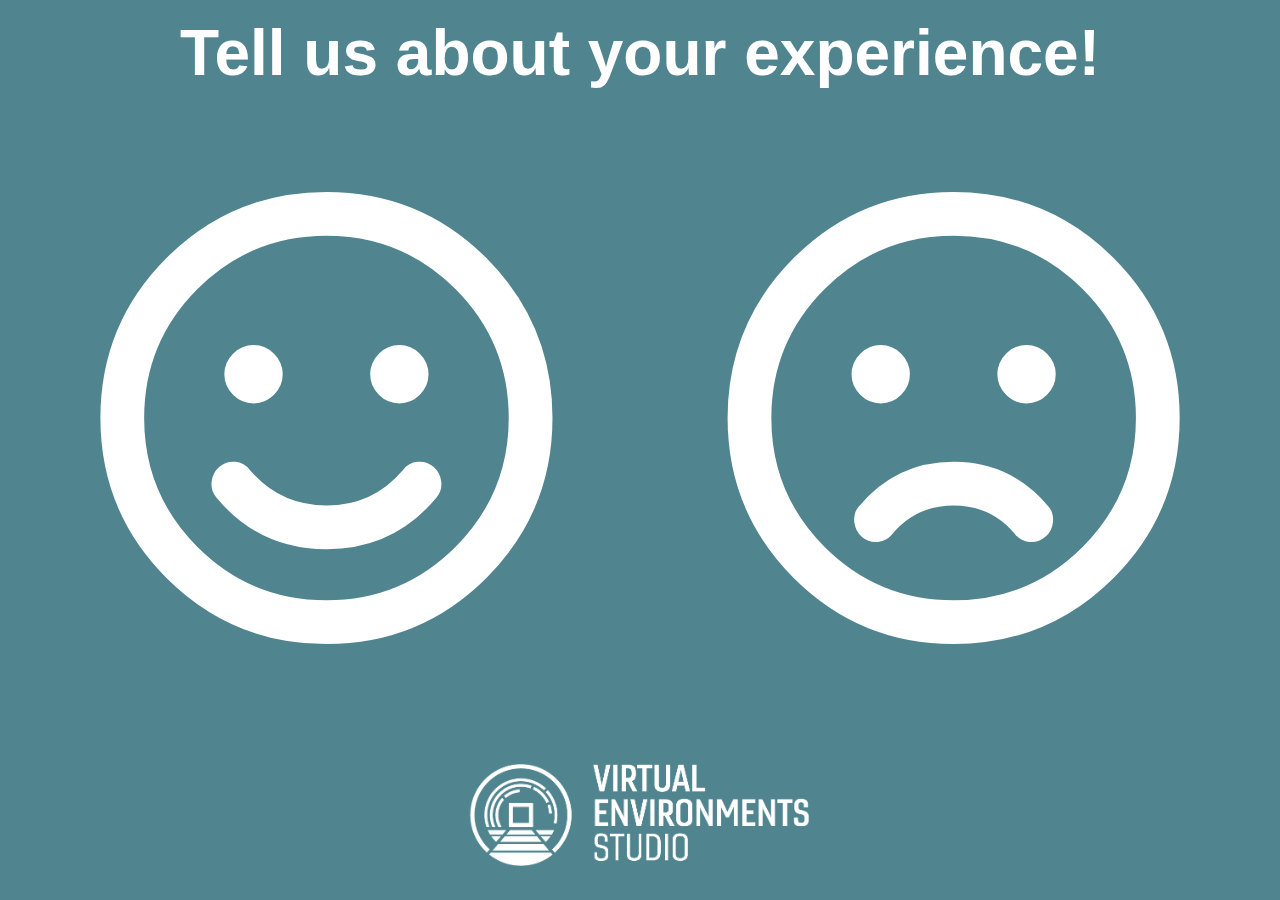
==== commit 4a1dbdf9: "Change options for negative response" ====
--- a/index.html
+++ b/index.html
@@ -38,7 +38,7 @@
 							<i class="fas fa-user-friends"></i>
 						</div>
 						<div class="subchoice-text">
-							<h2 class="choice-text">Staff was Helpful</h2>
+							<h2 class="choice-text staff">Staff was Helpful</h2>
 						</div>
 					</button>
 					<button class="subchoice">
@@ -46,7 +46,7 @@
 							<i class="fas fa-tablet-alt"></i>
 						</div>
 						<div class="subchoice-text">
-							<h2 class="choice-text">Choice of Technology</h2>
+							<h2 class="choice-text tech">Choice of Technology</h2>
 						</div>
 					</button>
 					<button class="subchoice">
@@ -54,7 +54,7 @@
 							<i class="fas fa-plug"></i>
 						</div>
 						<div class="subchoice-text">
-							<h2 class="choice-text">The Technology Worked Well</h2>
+							<h2 class="choice-text avail">The Technology Worked Well</h2>
 						</div>
 					</button>
 					<button class="subchoice">
--- a/css/survey.css
+++ b/css/survey.css
@@ -9,6 +9,7 @@
   background-repeat: no-repeat;
   background-size: cover;
   overflow: hidden;
+  font-family: 'Open Sans', sans-serif;
 }
 
 body {
@@ -26,10 +27,10 @@
   justify-content: center;
 }
 
-header h1.header_h1 {
+header h1.message {
   color: white;
   font-size: 4em;
-  font-family: 'Open Sans', sans-serif;
+  margin: 0.25em 0;
 }
 
 /* Footer image */
@@ -118,27 +119,46 @@
   border: none;
 }
 
-aside button.subchoice {
+aside .button-container button.subchoice {
   background: transparent;
   display: flex;
   flex-direction: row;
   flex-wrap: nowrap;
   border: none;
   color: white;
-  font-size: 3em;
+  font-size: 2.5em;
   justify-content: center;
   align-items: center;
   cursor: pointer;
   margin: 0.5em 0;
 }
 
-aside button.subchoice div.icon {
+aside .button-container {
+  display: flex;
+  flex-direction: column;
+  justify-content: space-between;
+  align-items: flex-start;
+}
+
+aside .button-container button.subchoice div.icon {
   margin-right: 1em;
   width: 65px;
 }
 
-aside button .subchoice-text h2.choice-text {
+aside .button-container button .subchoice-text h2.choice-text {
   margin: 0;
+}
+
+/* Summary section */
+summary {
+  display: none;
+  justify-content: center;
+  align-items: center;
+}
+
+summary h2.thanks {
+  font-size: 3em;
+  color: white;
 }
 
 /* The Modal (background) */
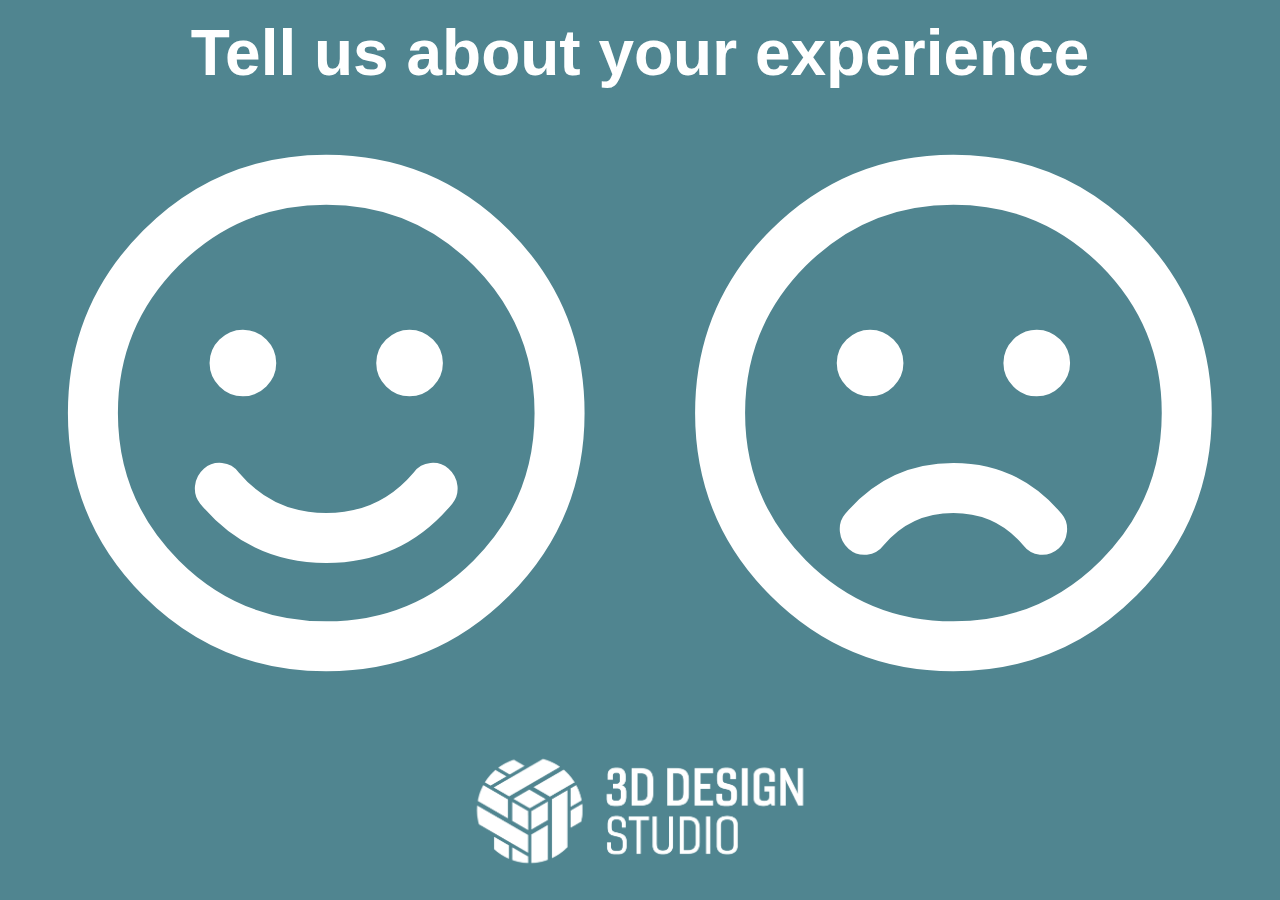
==== commit f4021b81: "Remove exclamation point for test" ====
--- a/index.html
+++ b/index.html
@@ -5,27 +5,27 @@
 		<meta http-equiv='cache-control' content='no-cache'>
 		<meta http-equiv='expires' content='0'>
 		<meta http-equiv='pragma' content='no-cache'>
-		
+
 		<!-- Title -->
 		<title>Studio Survey</title>
-		
+
 		<!-- Local stylesheet and font-awesome stylesheet -->
 		<link rel="stylesheet" type="text/css" href="css/survey.css">
 		<link rel="stylesheet" type="text/css" href="css/all.css">
 	</head>
-	
-	<body class="bg">		
+
+	<body class="bg">
 			<!-- Header question & banner -->
 			<header>
-				<h1 class="message">Tell us about your experience!</h1>
+				<h1 class="message">Tell us about your experience</h1>
 			</header>
-			
+
 			<!-- Main webpage html -->
 			<main>
 				<!-- Smiley and Frowny Buttons -->
 				<button id="smileyButton">
 					<i class="far fa-smile" id="smile"></i>
-				</button>		
+				</button>
 				<button id="frownyButton">
 					<i class="far fa-frown" id="frown"></i>
 				</button>
@@ -65,7 +65,7 @@
 							<h2 class="choice-text">Something Else</h2>
 						</div>
 					</button>
-				</div>				
+				</div>
 			</aside>
 
 			<summary>
@@ -73,7 +73,7 @@
 					Thank you for your feedback!
 				</h2>
 			</summary>
-			
+
 			<!-- The icon at the bottom middle -->
 			<footer>
 				<img class="icon" src="icon.png" alt="Studio Icon"></img>
--- a/css/survey.css
+++ b/css/survey.css
@@ -57,7 +57,7 @@
 /* Smile and Frown images */
 #smile,
 #frown {
-  font-size: 35em;
+  font-size: 40em;
   color: white;
 }
 
@@ -117,6 +117,7 @@
   flex-wrap: nowrap;
   background: transparent;
   border: none;
+  height: 100%;
 }
 
 aside .button-container button.subchoice {
@@ -130,14 +131,16 @@
   justify-content: center;
   align-items: center;
   cursor: pointer;
-  margin: 0.5em 0;
+  padding: 1em;
 }
 
 aside .button-container {
   display: flex;
   flex-direction: column;
-  justify-content: space-between;
+  justify-content: space-around;
   align-items: flex-start;
+  height: 100%;
+  margin: 1.5em 0;
 }
 
 aside .button-container button.subchoice div.icon {
@@ -160,257 +163,3 @@
   font-size: 3em;
   color: white;
 }
-
-/* The Modal (background) */
-.modal {
-  display: none;
-  position: fixed;
-  z-index: 1;
-  padding-top: 100px;
-  left: 0;
-  top: 0;
-  width: 100%;
-  height: 100%;
-  overflow: auto;
-  background-color: rgba(0, 0, 0, 0.4);
-}
-
-/* Modal Content */
-.modal-content {
-  position: relative;
-  background-color: #ffffff;
-  margin: auto;
-  padding: 0;
-  border: 1px solid #888;
-  width: 80%;
-  box-shadow: 0 4px 8px 0 rgba(0, 0, 0, 0.2), 0 6px 20px 0 rgba(0, 0, 0, 0.19);
-  animation-name: modal_dropdown;
-  animation-duration: 0.4s;
-}
-
-/* Modal Dropdown Animation */
-@keyframes modal_dropdown {
-  from {
-    top: -300px;
-    opacity: 0;
-  }
-  to {
-    top: 0;
-    opacity: 1;
-  }
-}
-
-/* The Close Button */
-.close {
-  color: white;
-  float: right;
-  font-size: 28px;
-  font-weight: bold;
-}
-.close:hover,
-.close:focus {
-  color: #000;
-  text-decoration: none;
-  cursor: pointer;
-}
-
-/* Modal Header, Body, and Footer */
-/* Includes Feedback box and Yes, No, and Submit buttons */
-.modal-header {
-  padding: 2px 16px;
-  background-color: #508590;
-  color: white;
-}
-.modal-body {
-  text-align: center;
-  padding: 2px 16px;
-  height: 30vh;
-  background-color: #ffffff;
-  animation-fill-mode: forwards;
-}
-@keyframes modalSmaller {
-  from {
-    height: 40vh;
-  }
-  to {
-    height: 30vh;
-  }
-}
-@keyframes modalBigger {
-  from {
-    height: 30vh;
-  }
-  to {
-    height: 40vh;
-  }
-}
-.feedback_question {
-  font-size: 200%;
-  color: #000000;
-}
-#main_statement {
-  position: relative;
-  top: 4%;
-  animation-fill-mode: forwards;
-}
-@keyframes center_text {
-  from {
-    top: 4%;
-  }
-  to {
-    top: 20%;
-  }
-}
-#modal-footer {
-  height: 8vh;
-}
-@keyframes footerBigger {
-  from {
-    height: 8vh;
-  }
-  to {
-    height: 10vh;
-  }
-}
-#yes_feedback {
-  text-align: center;
-  font-size: 200%;
-  position: fixed;
-  top: 37.5%;
-  width: 20%;
-  height: 8vh;
-  border: 4px solid #000000;
-  background-color: #2cd5c4;
-  color: #000000;
-  display: inline;
-  animation-name: swooshYes;
-  animation-duration: 2s;
-  animation-fill-mode: forwards;
-}
-@keyframes swooshYes {
-  0% {
-    left: 30%;
-    opacity: 0;
-    display: none;
-  }
-  40% {
-    left: 30%;
-    opacity: 0;
-    display: inline;
-  }
-  100% {
-    left: 23%;
-    opacity: 1;
-    display: inline;
-  }
-}
-#no_feedback {
-  text-align: center;
-  font-size: 200%;
-  position: fixed;
-  top: 37.5%;
-  width: 20%;
-  height: 8vh;
-  border: 4px solid #000000;
-  background-color: #2cd5c4;
-  color: #000000;
-  display: inline;
-  animation-name: swooshNo;
-  animation-duration: 2s;
-  animation-fill-mode: forwards;
-}
-@keyframes swooshNo {
-  0% {
-    right: 30%;
-    opacity: 0;
-    display: none;
-  }
-  40% {
-    right: 30%;
-    opacity: 0;
-    display: inline;
-  }
-  100% {
-    right: 23%;
-    opacity: 1;
-    display: inline;
-  }
-}
-#feedback {
-  position: relative;
-  width: 60vw;
-  height: 20vh;
-  top: 2vh;
-  padding: 12px 20px;
-  margin: 8px 0;
-  box-sizing: border-box;
-  border: 4px solid black;
-  background-color: #f8f8f8;
-  display: none;
-  resize: none;
-  font-size: 150%;
-  animation-name: fadeIn;
-  animation-duration: 1s;
-  animation-fill-mode: forwards;
-}
-@keyframes fadeIn {
-  from {
-    opacity: 0;
-  }
-  to {
-    opacity: 1;
-  }
-}
-.modal-footer {
-  text-align: center;
-  height: 10vh;
-  padding: 2px 16px;
-  background-color: #508590;
-  color: white;
-}
-#submit {
-  text-align: center;
-  font-size: 150%;
-  position: relative;
-  top: 2vh;
-  width: 15vw;
-  height: 6vh;
-  border: 4px solid #000000;
-  background-color: #ce0058;
-  color: #ffffff;
-  opacity: 0.4;
-  cursor: not-allowed;
-  animation-fill-mode: forwards;
-}
-@keyframes fadeOut {
-  from {
-    opacity: 0.4;
-  }
-  to {
-    opacity: 0;
-  }
-}
-@keyframes submitBigger {
-  from {
-    width: 15vw;
-    height: 6vh;
-    top: 2vh;
-  }
-  to {
-    width: 20%;
-    height: 8vh;
-    top: 1vh;
-  }
-}
-@keyframes submitSmaller {
-  from {
-    width: 20vw;
-    height: 8vh;
-    top: 1vh;
-  }
-  to {
-    width: 15vw;
-    height: 6vh;
-    top: 2vh;
-  }
-}
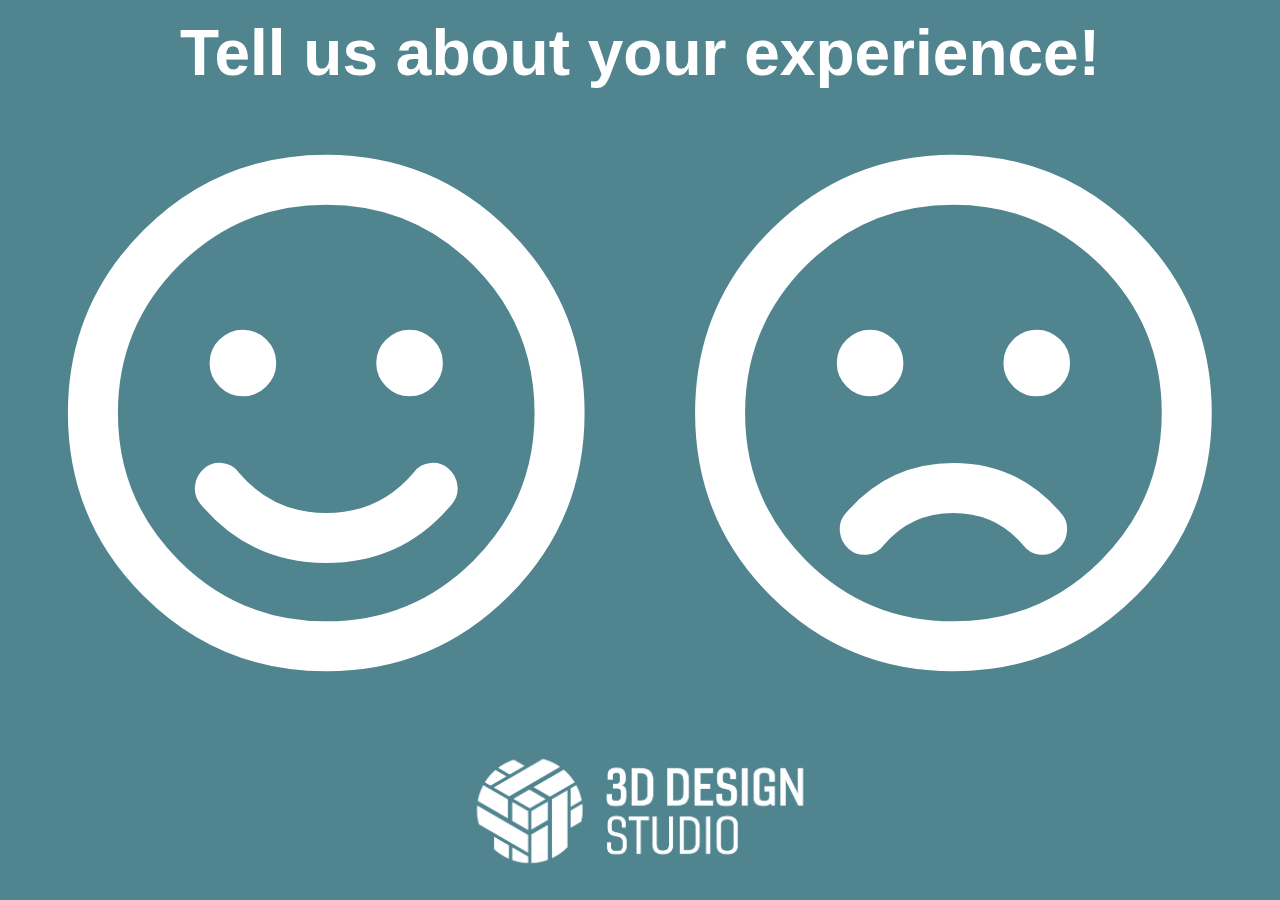
==== commit 6bd018b2: "Add exclamation for test confirmation" ====
--- a/index.html
+++ b/index.html
@@ -17,7 +17,7 @@
 	<body class="bg">
 			<!-- Header question & banner -->
 			<header>
-				<h1 class="message">Tell us about your experience</h1>
+				<h1 class="message">Tell us about your experience!</h1>
 			</header>
 
 			<!-- Main webpage html -->
